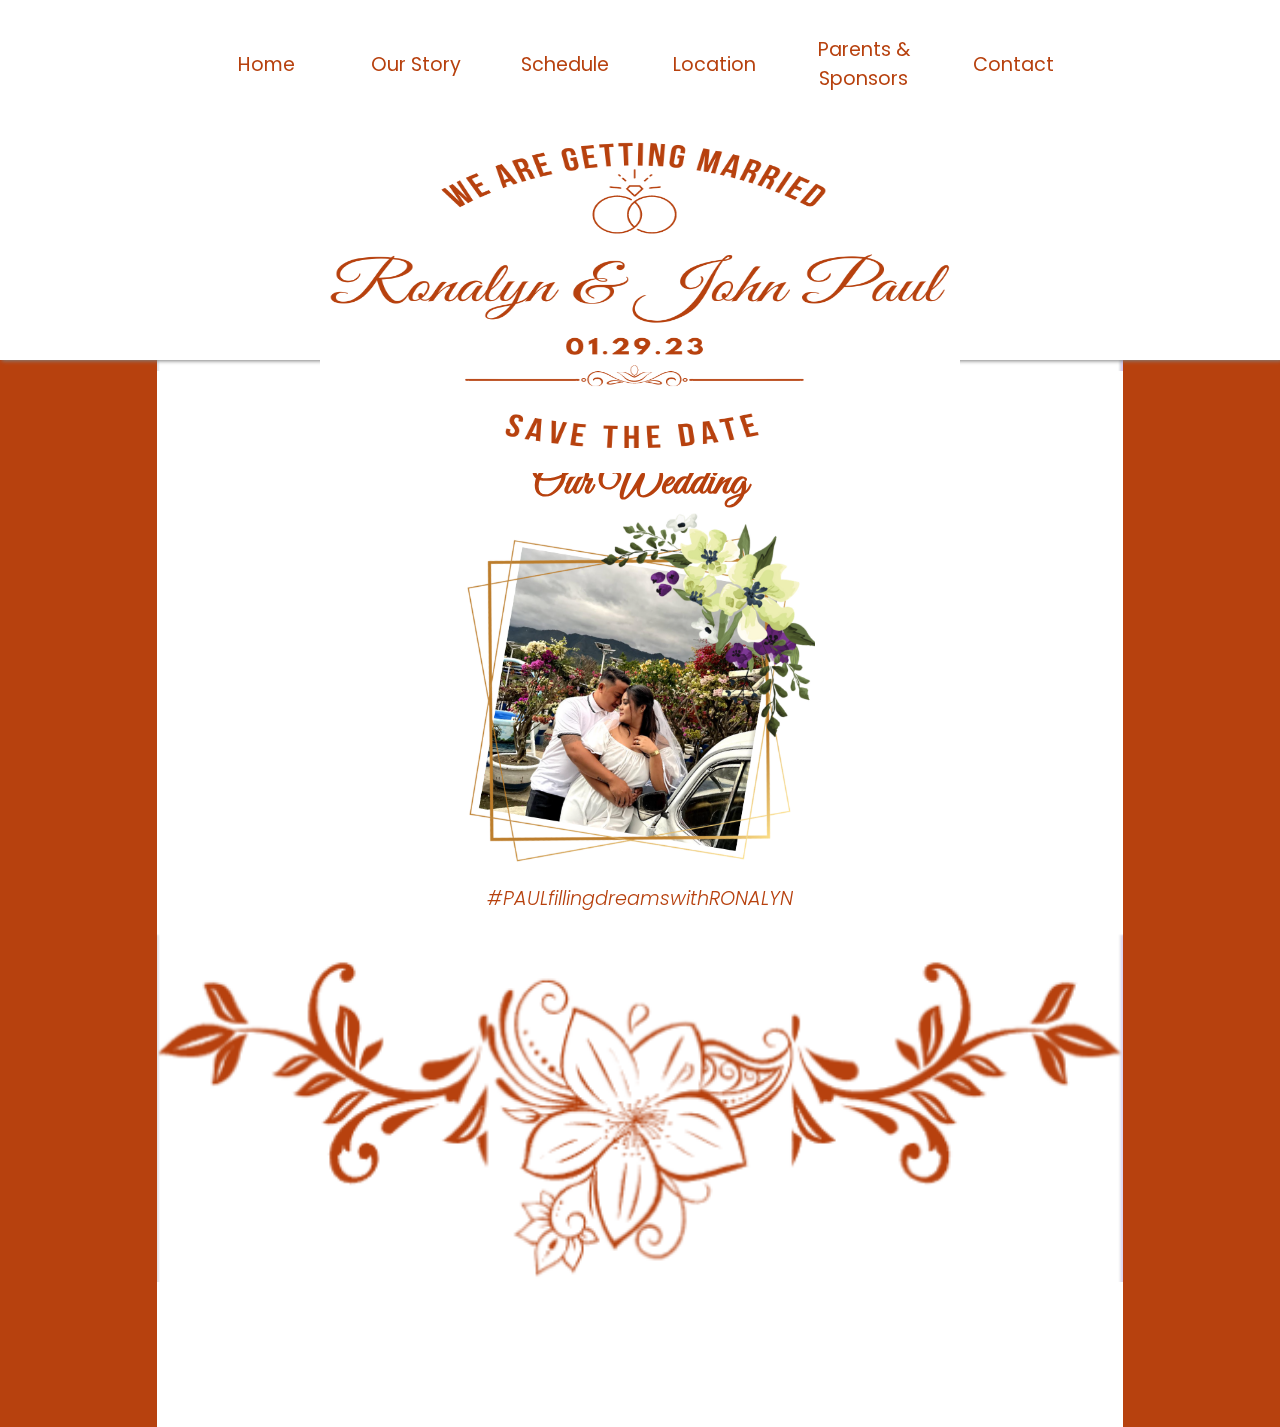
==== index.html @ c04dee89 "c" ====
<!DOCTYPE html>
<html lang="en">
  <head>
    <meta charset="UTF-8" />
    <meta http-equiv="X-UA-Compatible" content="IE=edge" />
    <meta name="viewport" content="width=device-width, initial-scale=1.0" />
    <title>Rona & JP</title>
    <link rel="stylesheet" href="RJPWedding.css" />
    <link rel="preconnect" href="https://fonts.googleapis.com" />
    <link rel="preconnect" href="https://fonts.gstatic.com" crossorigin />
    <link rel="preconnect" href="https://fonts.googleapis.com" />
    <link rel="preconnect" href="https://fonts.gstatic.com" crossorigin />
    <link rel="preconnect" href="https://fonts.googleapis.com" />
    <link rel="preconnect" href="https://fonts.gstatic.com" crossorigin />
    <link rel="preconnect" href="https://fonts.googleapis.com" />
    <link rel="preconnect" href="https://fonts.gstatic.com" crossorigin />
    <link rel="stylesheet" href="slider.css" />
    <link
      href="https://fonts.googleapis.com/css2?family=Great+Vibes&family=Inter:wght@100;200;300;400;500;600;700;800;900&family=Libre+Baskerville:ital,wght@0,400;0,700;1,400&family=Poppins:ital,wght@0,100;0,200;0,300;0,400;0,500;0,600;0,700;0,800;0,900;1,100;1,200;1,300;1,400;1,500;1,600;1,700;1,800;1,900&display=swap"
      rel="stylesheet" />
    <link
      rel="stylesheet"
      href="https://cdnjs.cloudflare.com/ajax/libs/animate.css/4.1.1/animate.min.css" />
    <link
      rel="stylesheet"
      href="https://cdn.jsdelivr.net/npm/swiper@8/swiper-bundle.min.css" />
  </head>
  <body>
    <div class="page-container">
      <div class="cover">
        <img
          class="coverImgTop animate__animated animate__fadeInLeft"
          src="./img/coverImg.png"
          alt="" />
        <div class="cover-container">
          <h1 class="animate__animated animate__fadeInLeft">You are invited</h1>
          <h3 class="animate__animated animate__fadeIn">to</h3>
          <h2 class="animate__animated animate__fadeInRight">Our Wedding</h2>
          <img
            class="jpRonaPic animate__animated animate__flip"
            src="./img/jpRonaPic.png"
            alt=""
            onclick="invited()" />
          <h4><i>#PAULfillingdreamswithRONALYN</i></h4>
        </div>
        <img
          class="coverImgBtm animate__animated animate__fadeInRight"
          src="./img/coverImgBtm.png"
          alt="" />
      </div>

      <div class="nav-container">
        <ul class="nav-menu">
          <li class="nav-item">
            <a href="index.html" class="nav-link" id="homeLink">Home </a>
          </li>
          <li class="nav-item">
            <a href="ourStory.html" class="nav-link">Our Story </a>
          </li>
          <li class="nav-item">
            <a href="schedule.html" class="nav-link">Schedule </a>
          </li>
          <li class="nav-item">
            <a href="location.html" class="nav-link">Location </a>
          </li>
          <li class="nav-item">
            <a href="parents-Sponsors.html" class="nav-link"
              >Parents & Sponsors
            </a>
          </li>
          <li class="nav-item">
            <a href="contact.html" class="nav-link">Contact</a>
          </li>
        </ul>

        <div class="hamburger">
          <span class="bar"></span>
          <span class="bar"></span>
          <span class="bar"></span>
        </div>
        <div class="img-icon">
          <img src="./img/Banner_RNJP.png " alt="rNJP-banner" />
        </div>
      </div>
      <main>
        <div class="swiper mySwiper">
          <div class="swiper-wrapper">
            <div class="swiper-slide">
              <img src="./img/ronaJpPrenUp/RP1.jpg" alt="" />
            </div>
            <div class="swiper-slide">
              <img src="./img/ronaJpPrenUp/RP2.jpg" alt="" />
            </div>
            <div class="swiper-slide">
              <img src="./img/ronaJpPrenUp/RP3.jpg" alt="" />
            </div>
            <div class="swiper-slide">
              <img src="./img/ronaJpPrenUp/RP4.jpg" alt="" />
            </div>
            <div class="swiper-slide">
              <img src="./img/ronaJpPrenUp/RP5.jpg" alt="" />
            </div>
            <div class="swiper-slide">
              <img src="./img/ronaJpPrenUp/RP6.jpg" alt="" />
            </div>
            <div class="swiper-slide">
              <img src="./img/ronaJpPrenUp/RP7.jpg" alt="" />
            </div>
            <div class="swiper-slide">
              <img src="./img/ronaJpPrenUp/RP8.jpg" alt="" />
            </div>
            <div class="swiper-slide">
              <img src="./img/ronaJpPrenUp/RP9.jpg" alt="" />
            </div>
          </div>
        </div>
        <h2>Countdown to Wedding Ceremony</h2>
        <div class="countDown-container">
          <!-- // <img src="./img/ronaJPRing.png" alt="" /> -->
          <div class="countDown-semiContainer">
            <p id="days">00</p>
            <span>Days</span>
          </div>
          <div class="countDown-semiContainer">
            <p id="hours">00</p>
            <span>Hours</span>
          </div>
          <div class="countDown-semiContainer">
            <p id="minutes">00</p>
            <span>Minutes</span>
          </div>
          <div class="countDown-semiContainer">
            <p id="seconds">00</p>
            <span>Seconds</span>
          </div>
        </div>
        <div class="dressCode">
          <h2>DressCode</h2>
          <h3>Formal - Casual Attire</h3>
          <div class="colorImg">
            <img src="./img/colorCode1.png" alt="" />
            <img src="./img/colorCode2.png" alt="" />
          </div>
        </div>
      </main>
    </div>
    <script src="RJPWedding.js"></script>
    <script src="https://cdn.jsdelivr.net/npm/swiper@8/swiper-bundle.min.js"></script>
    <script>
      var swiper = new Swiper(".mySwiper", {
        effect: "cards",
        grabCursor: true,
      });
    </script>

    <script src="https://code.jquery.com/jquery-3.5.1.min.js"></script>
  </body>
</html>
---- RJPWedding.css ----
* {
  margin: 0;
  padding: 0;
  box-sizing: border-box;
  transition: all 0.5s;
}
body {
  background-color: #b7410e;
  width: 100%;
}
.page-container {
  position: relative;
}
.cover {
  background-color: #fff;
  position: absolute;
  top: 0;
  left: 0;

  z-index: 100;
  right: 0;
  bottom: -527px;
}
.coverImgTop {
  width: 100%;
  mix-blend-mode: multiply;
}
.cover-container {
  color: #b7410e;
  display: flex;
  justify-content: center;
  flex-direction: column;
  width: 90%;
  margin: 0 auto;
  text-align: center;
  font-family: "Great Vibes", cursive;
}
.cover-container h1 {
  font-size: 2.5rem;
}
.cover-container h3 {
  font-size: 1.5rem;
}
.cover-container h2 {
  font-size: 2.8rem;
}
.cover-container h4 {
  font-family: poppins;
  font-weight: 300;
  font-size: 1.2rem;
  margin-top: 20px;
}
.jpRonaPic {
  width: 350px;
  margin: 0 auto;
}
.coverImgBtm {
  width: 100%;
  mix-blend-mode: multiply;
}

.nav-container {
  height: 40vh;
  background-color: white;
  padding: 15px 0;
  position: fixed;
  top: 0;
  right: 0;
  left: 0;
  box-shadow: 2px 1px 4px gray;
  width: 100%;
  z-index: 10000;
}
.img-icon {
  text-align: center;
}
.img-icon img {
  width: 50%;
  height: 350px;
  text-align: center;
  margin-top: 10px;
}
.hamburger {
  display: none;
  cursor: pointer;
  position: fixed;
  top: 20px;
  right: 20px;
  background-color: #b7410e;
}
.bar {
  display: block;
  width: 25px;
  height: 3px;
  margin: 5px auto;
  -webkit-transition: all 0.3s ease-in-out;
  transition: all 0.3s ease-in-out;
  background-color: white;
  color: #1b1c1e;
}
.nav-container ul {
  display: flex;
  align-items: center;
  justify-content: center;
  width: 70%;
  margin: 20px auto;
}
.nav-container ul li {
  text-align: center;
  list-style: none;
  flex: 1;
}
.nav-container ul li a {
  text-decoration: none;
  color: #b7410e;
  font-size: 1.2rem;
  font-family: "Poppins", sans-serif;
}

.nav-icon {
  width: 50px;
  mix-blend-mode: multiply;
  aspect-ratio: 3/2;
}
main {
  padding: 550px 200px 0;
  height: 100vh;
}

main h2 {
  text-align: center;
  font-family: "Poppins", sans-serif;
  color: white;
  font-weight: 300;
  font-size: 2rem;
  margin: 0 0 0 0;
}
.countDown-container {
  display: flex;
  gap: 20px;
  width: 80%;
  margin: 0 auto;
  position: relative;
}
.countDown-container img {
  position: absolute;
  width: 330px;
  height: 330px;
  right: -10px;
  top: -165px;

  z-index: -5;
}
.countDown-semiContainer {
  z-index: -1;
  border-radius: 5px;
  background-color: white;
  flex: 1;
  color: #b7410e;
  text-align: center;
  box-shadow: rgba(0, 0, 0, 0.09) 0px 2px 1px, rgba(0, 0, 0, 0.09) 0px 4px 2px,
    rgba(0, 0, 0, 0.09) 0px 8px 4px, rgba(0, 0, 0, 0.09) 0px 16px 8px,
    rgba(0, 0, 0, 0.09) 0px 32px 16px;
}
.countDown-semiContainer:hover {
  background-color: red;
}
.countDown-semiContainer p {
  font-size: 3rem;
}
.countDown-semiContainer span {
  font-size: 2rem;
  text-transform: uppercase;
}
.countDown-semiContainer p,
.countDown-semiContainer span {
  color: #b7410e;
  font-family: "Poppins", sans-serif;
}
@media screen and (max-width: 768px) {
  .hamburger {
    display: block;
  }
  .nav-container ul li a {
    color: white;
  }

  .img-icon {
    margin: 0;
  }
  .nav-container {
    padding: 0;
    margin: 0;
  }
  .nav-icon {
    width: 50px;
    mix-blend-mode: multiply;
    aspect-ratio: 3/2;
  }
  .hamburger.active .bar:nth-child(2) {
    opacity: 0;
  }
  .hamburger.active .bar:nth-child(1) {
    transform: translateY(8px) rotate(45deg);
  }
  .hamburger.active .bar:nth-child(3) {
    transform: translateY(-8px) rotate(-45deg);
  }
  .img-icon img {
    width: 100%;
    height: 280px;
    margin-top: 50px;
  }
  .nav-menu {
    position: absolute;
    left: -100%;
    top: -20px;
    gap: 0;
    flex-direction: column;
    text-align: center;
    transition: 0.5s;
    height: 104vh;
    background-color: rgb(183, 65, 14);
    z-index: 1000;
    width: 500px;
  }
  .nav-item {
    margin: 30px 0px;
    width: 100%;
    border-bottom: 1px solid white;
    padding-bottom: -20px;
  }
  .nav-menu:hover {
    background-color: rgba(183, 65, 14, 0.7);
  }

  .nav-menu.active {
    left: 0px;
  }
  .nav-link:hover {
    color: var(--animation-color);
  }
  .nav-link {
    margin-bottom: 100px;
  }
  .nav-link img {
    display: block;
    margin: 0 auto;
  }
  main {
    padding: 400px 0 0 0;
    width: 100%;
    margin: 0 auto;
    height: 100vh;
  }
  main h2 {
    font-size: 1.5rem;
    margin-left: 17px;
  }
  .countDown-container {
    gap: 5px;
    margin: 0 auto;
    padding-top: 44px;
  }
  .countDown-semiContainer {
    width: 100%;
    border-radius: 5px;
    box-shadow: rgba(0, 0, 0, 0.3) 0px 19px 38px,
      rgba(0, 0, 0, 0.22) 0px 15px 12px;
  }

  .countDown-semiContainer p {
    font-size: 2rem;
  }

  .countDown-semiContainer span {
    font-size: 1rem;
  }
  .dressCode {
    background-color: white;
    margin: 70px 0 0 0;
    padding: 20px 0 50px 0;
    position: relative;
    z-index: -1;
  }
  .dressCode h2 {
    color: #b7410e;
    margin: 0;
    font-weight: 400;
    margin: 0 0 10px 0;
  }
  .dressCode h3 {
    text-align: center;
    color: #b7410e;
    font-family: poppins;
    font-weight: 300;
    margin: 0 0 10px 0;
  }
  .colorImg {
    text-align: center;
    width: 70%;
    margin: 0 auto;
    border-left: 2px dashed #b7410e;
    border-right: 2px dashed #b7410e;
    border-radius: 50px;
    padding: 10px 0;
  }
  .colorImg img {
    mix-blend-mode: multiply;
    width: 200px;
  }
}
---- slider.css ----
html,
body {
  position: relative;
  height: 100%;
}

body {
  display: flex;
  justify-content: center;
  align-items: center;
}

.swiper {
  width: 240px;
  height: 320px;
  position: relative;
  z-index: -1000;
  margin: -20px 0 20px 0;
}

.swiper-slide {
  display: flex;
  align-items: center;
  justify-content: center;
  border-radius: 18px;
  font-size: 22px;
  font-weight: bold;
  border: 1px solid #fff;
  color: #fff;
}
.swiper-slide img {
  width: 100%;
}
.swiper-slide:nth-child(1n) {
  background-color: rgb(206, 17, 17);
}

.swiper-slide:nth-child(2n) {
  background-color: rgb(0, 140, 255);
}

.swiper-slide:nth-child(3n) {
  background-color: rgb(10, 184, 111);
}

.swiper-slide:nth-child(4n) {
  background-color: rgb(211, 122, 7);
}

.swiper-slide:nth-child(5n) {
  background-color: rgb(118, 163, 12);
}

.swiper-slide:nth-child(6n) {
  background-color: rgb(180, 10, 47);
}

.swiper-slide:nth-child(7n) {
  background-color: rgb(35, 99, 19);
}

.swiper-slide:nth-child(8n) {
  background-color: rgb(0, 68, 255);
}

.swiper-slide:nth-child(9n) {
  background-color: rgb(218, 12, 218);
}
z .swiper-slide:nth-child(10n) {
  background-color: rgb(54, 94, 77);
}
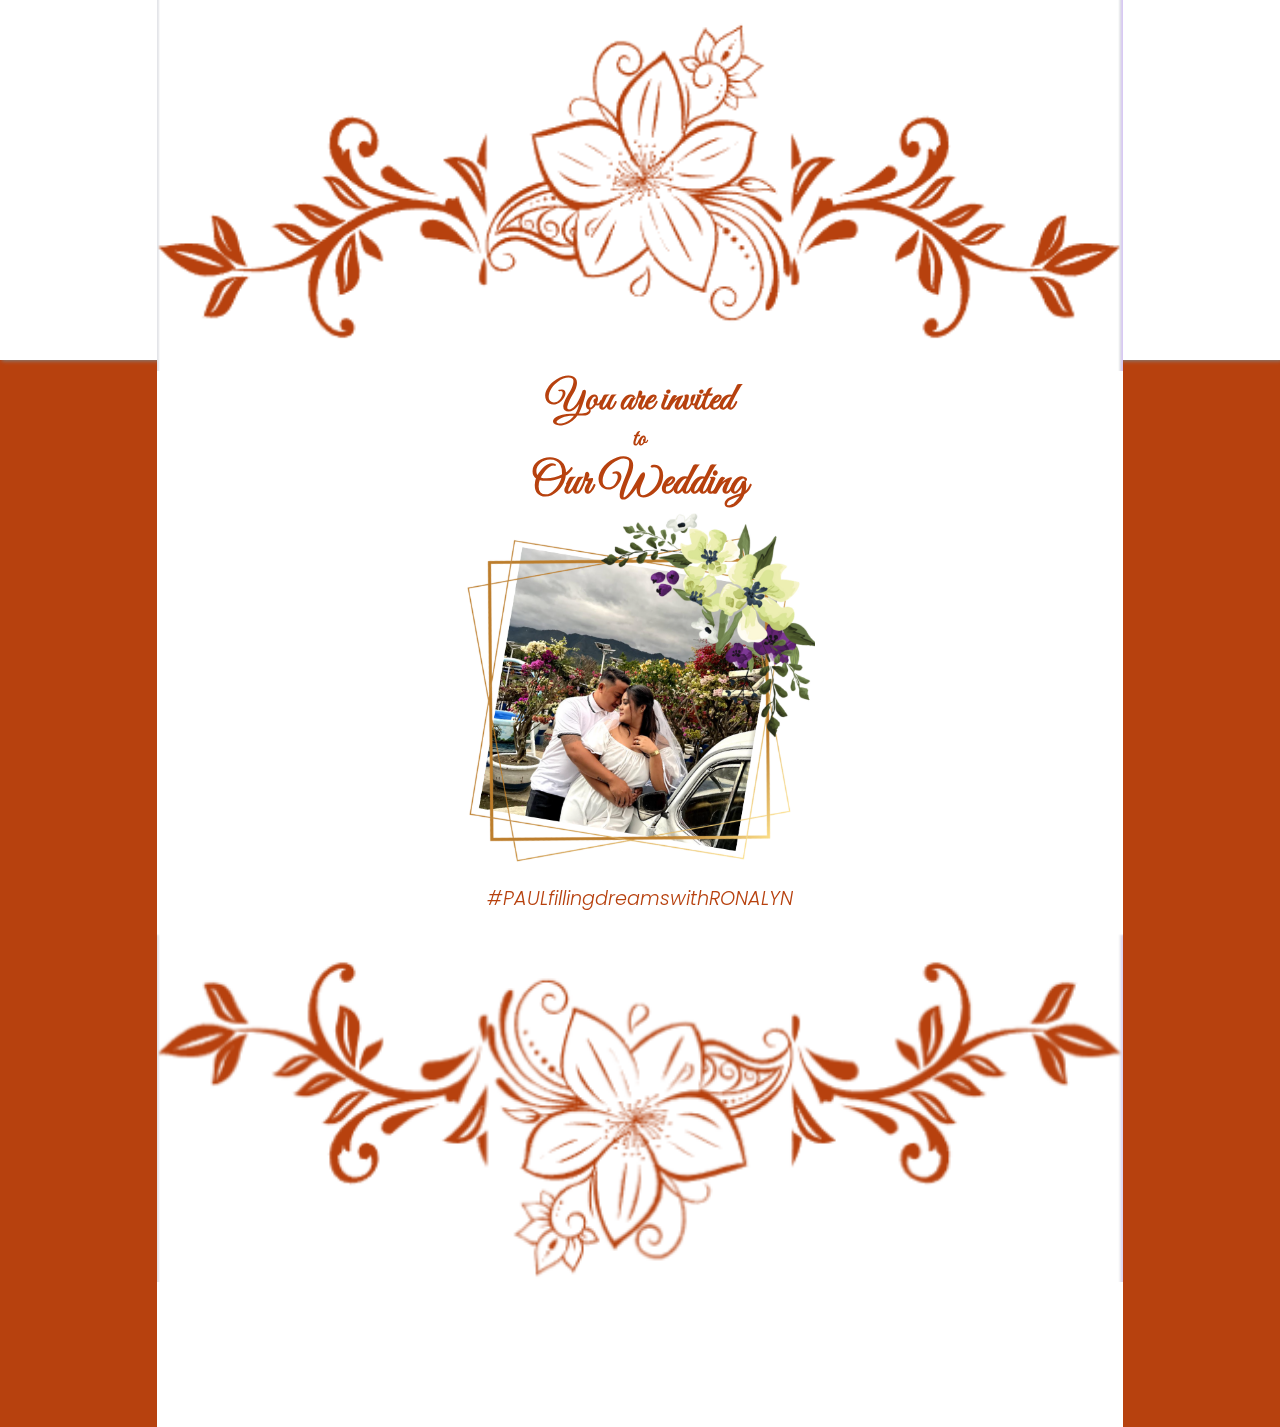
==== commit 304ebd45: "Update index.html" ====
--- a/index.html
+++ b/index.html
@@ -101,7 +101,7 @@
               <img src="./img/ronaJpPrenUp/RP5.jpg" alt="" />
             </div>
             <div class="swiper-slide">
-              <img src="./img/ronaJpPrenUp/RP6.jpg" alt="" />
+              <img src="./img/ronaJpPrenUp/RP10.jpg" alt="" />
             </div>
             <div class="swiper-slide">
               <img src="./img/ronaJpPrenUp/RP7.jpg" alt="" />
--- a/RJPWedding.css
+++ b/RJPWedding.css
@@ -69,7 +69,7 @@
   left: 0;
   box-shadow: 2px 1px 4px gray;
   width: 100%;
-  z-index: 10000;
+  z-index: 10;
 }
 .img-icon {
   text-align: center;
--- a/slider.css
+++ b/slider.css
@@ -23,49 +23,38 @@
   align-items: center;
   justify-content: center;
   border-radius: 18px;
-  font-size: 22px;
-  font-weight: bold;
-  border: 1px solid #fff;
+  box-shadow: rgba(0, 0, 0, 0.3) 0px 19px 38px,
+    rgba(0, 0, 0, 0.22) 0px 15px 12px;
   color: #fff;
 }
 .swiper-slide img {
   width: 100%;
 }
 .swiper-slide:nth-child(1n) {
-  background-color: rgb(206, 17, 17);
 }
 
 .swiper-slide:nth-child(2n) {
-  background-color: rgb(0, 140, 255);
 }
 
 .swiper-slide:nth-child(3n) {
-  background-color: rgb(10, 184, 111);
 }
 
 .swiper-slide:nth-child(4n) {
-  background-color: rgb(211, 122, 7);
 }
 
 .swiper-slide:nth-child(5n) {
-  background-color: rgb(118, 163, 12);
 }
 
 .swiper-slide:nth-child(6n) {
-  background-color: rgb(180, 10, 47);
 }
 
 .swiper-slide:nth-child(7n) {
-  background-color: rgb(35, 99, 19);
 }
 
 .swiper-slide:nth-child(8n) {
-  background-color: rgb(0, 68, 255);
 }
 
 .swiper-slide:nth-child(9n) {
-  background-color: rgb(218, 12, 218);
 }
 z .swiper-slide:nth-child(10n) {
-  background-color: rgb(54, 94, 77);
 }
